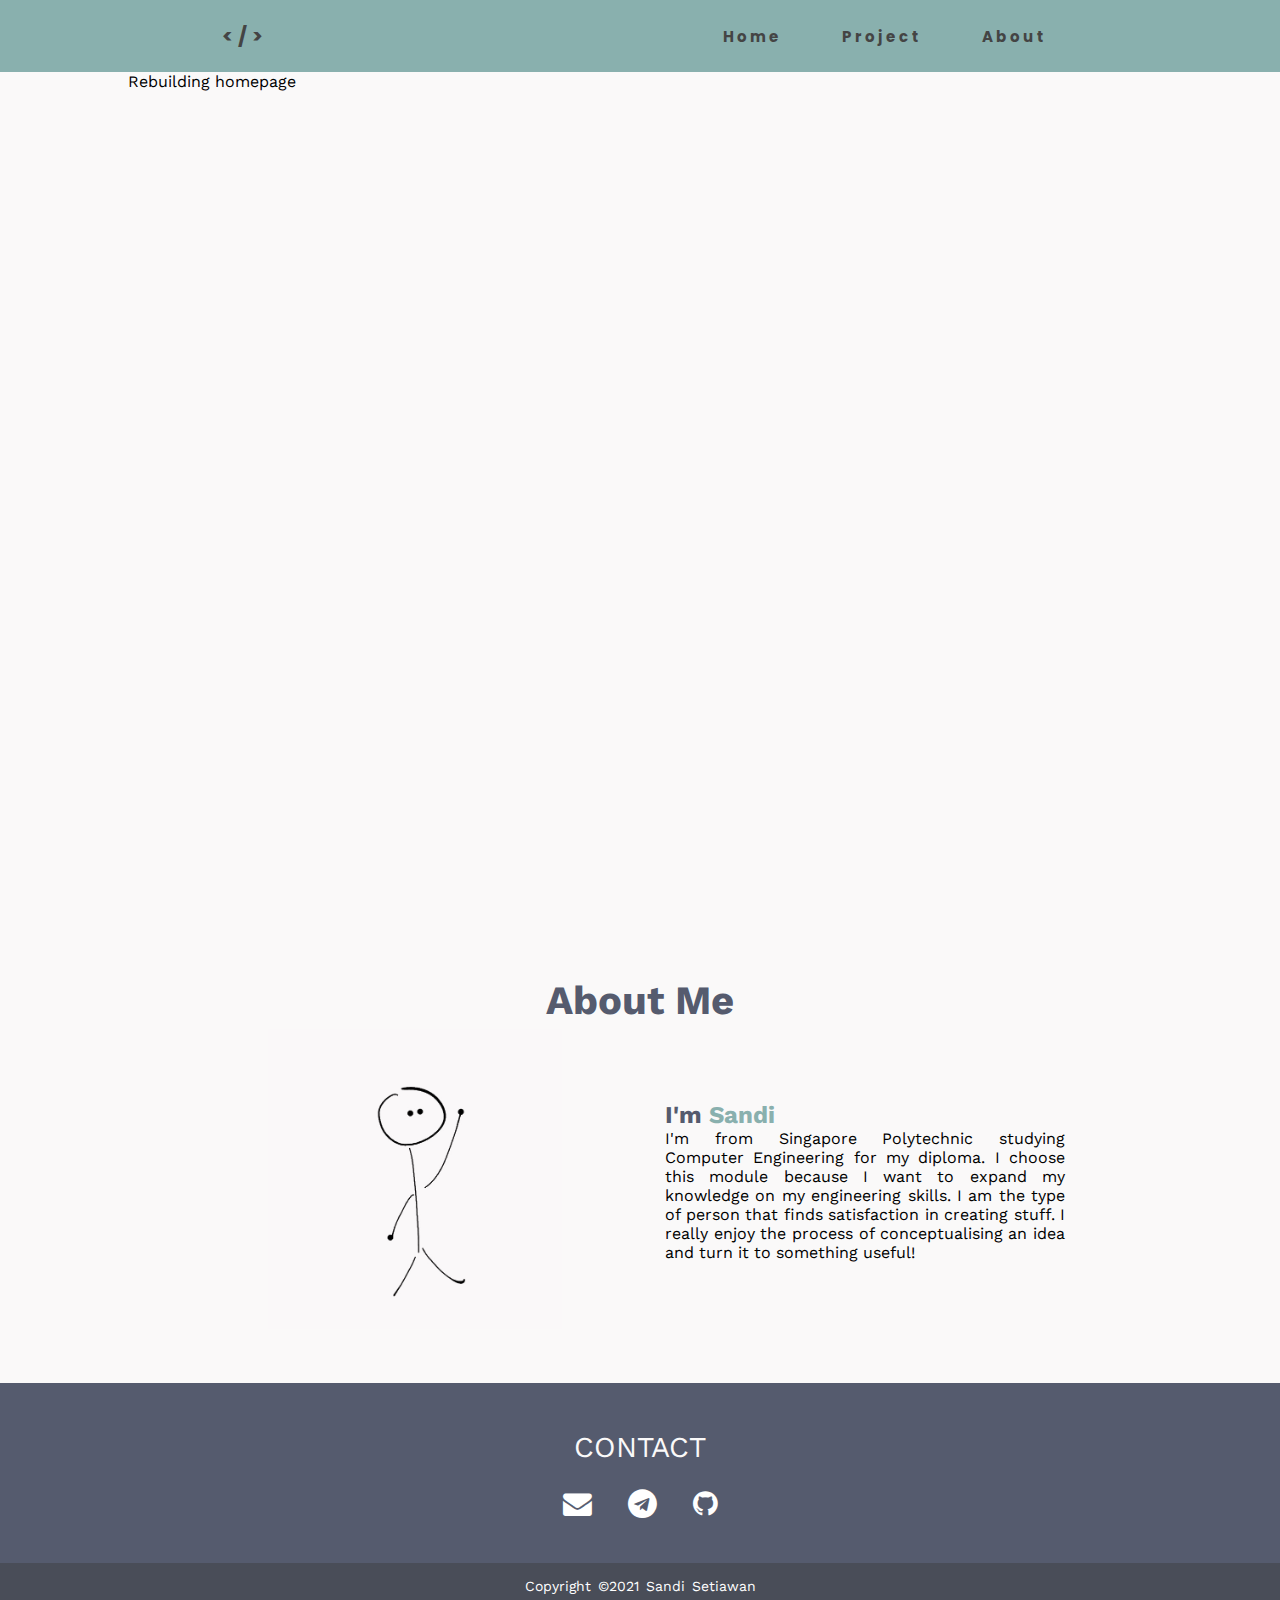
==== index.html @ dcc02710 "Update nav all html" ====
<!DOCTYPE html>
<html>
<head>
	<title>Sandi's EA Website</title>
	<meta charset="UTF-8">
	<meta name='viewport' content='width=device-width initial-scale=1'>
	<link rel="stylesheet" type="text/css" href="style.css" />
	<link rel="stylesheet" href="https://fonts.googleapis.com/css?family=Work+Sans:400">
	<link rel="stylesheet" href="https://fonts.googleapis.com/css2?family=Poppins:wght@200&display=swap">
	<link rel="stylesheet" href="https://stackpath.bootstrapcdn.com/font-awesome/4.7.0/css/font-awesome.min.css" integrity="sha384-wvfXpqpZZVQGK6TAh5PVlGOfQNHSoD2xbE+QkPxCAFlNEevoEH3Sl0sibVcOQVnN" crossorigin="anonymous">
	<link rel="shortcut icon" type="img/png" href="images/icon.png" />
</head>

<body>
	<nav>
		<div class="logo">
			<h4>&#160;&#160;&#60;&#47;&#62;&#160;&#160;</h4>
		</div>
		<ul class="nav-links">
			<li><a href="index.html">Home</a></li>
			<li><a href="project.html">Project</a></li>
			<li><a href="index.html#about">About</a></li>
		</ul>

		<div class="burger">
			<div class="line1"></div>
			<div class="line2"></div>
			<div class="line3"></div>
		</div>
	</nav>

	<div class="container">
		Rebuilding homepage
	</div>

	<section class="about-section" id="about">
		<h2>About Me</h2>
		<div class="about-container">
			<div class="about-item">
				<img src="images/profile.jpeg" alt="profile">
			</div>
			
			<div class="about-item">
				<h2>I'm <span>Sandi</span></h2>
				<p>I'm from Singapore Polytechnic studying Computer Engineering for my diploma. 
					I choose this module because I want to expand my knowledge on my engineering skills. 
					I am the type of person that finds satisfaction in creating stuff. 
					I really enjoy the process of conceptualising an idea and turn it to something useful!</p>           
			</div>                                   
		</div>
	</section>

	<footer>
		<div class="footer-content">
			<h3>Contact</h3>
			<ul class="socials">
				<li><a href="mailto:sandi.20@ichat.sp.edu.sg"><i class="fa fa-envelope"></i></a></li>
				<li><a href="https://t.me/ssandiss"><i class="fa fa-telegram"></i></a></li>
				<li><a href="https://github.com/setiawansandi"><i class="fa fa-github"></i></a></li>
			</ul>
		</div>

		<div class="footer-bottom">
			<p>copyright &copy;2021 sandi setiawan</p>
		</div>
		
	</footer>

	<script src="app.js"></script>
</body>
</html>
---- style.css ----
*{
    box-sizing: border-box;
    padding: 0;
    margin: 0;
}

body{
    height: 100%;
    margin: 0;
    background: #FAF9F9;
    font-family: 'Work Sans', sans-serif;
    font-weight: 400;
}

html{
    height: 100%;
}

/*nav bar*/
nav{
    display: flex;
    justify-content: space-around;
    align-items: center;
    min-height: 8vh;
    font-family: 'Poppins', sans-serif;
    background-color: #89B0AE;
}

.logo{
    color: #444;
    text-transform: uppercase;
    letter-spacing: 5px;
    font-size: 20px;
}

.nav-links{
    display: flex;
    justify-content: space-around;
    width: 30%;
}

.nav-links a{
    color: #444;
    text-decoration: none;
    letter-spacing: 3px;
    font-weight: bold;
    font-size: 15px;
}

.nav-links li{
    list-style: none;
}

.burger{
    display: none;
}

.burger div{
    width: 25px;
    height: 3px;
    background-color: #444;
    margin: 5px;
    transition: all 0.3s ease;
}

@media screen and (max-width: 1024px){
    .nav-links{
        width: 60%;
    }
}

@media screen and (max-width: 768px){
    body{
        overflow-x: hidden;
    }
    .nav-links{
        position: absolute;
        right: 0px;
        height: 92vh;
        top: 8vh;
        background-color: #89B0AE;
        display: flex;
        flex-direction: column;
        align-items: center;
        width: 50%;
        transform: translate(100%);
        transition: transform 0.5s ease-in;
    }

    .nav-links li{
        opacity: 0;
    }

    .burger{
        display: block;
        cursor: pointer;
    }
}

.nav-active{
    transform: translate(0%);
}

@keyframes navLinkFade {
    from{
        opacity: 0;
        transform: translateX(50px);
    }
    to{
        opacity: 1;
        transform: translateX(0px);
    }
}

.toggle .line1{
    transform: rotate(-45deg) translate(-5px, 6px);
}
.toggle .line2{
    opacity: 0;
}
.toggle .line3{
    transform: rotate(45deg) translate(-5px, -6px);
}
/*//nav bar*/

/*delete later*/
nav ul li:hover .submenu1{
    display: block;
    position: absolute;
    background: #FFD6BA;
}

/*container*/
.container{
    min-height: 100%;
    width: 80%;
    margin: 0 auto;
}
/*//container*/

/*footer*/
footer{
    position: relative;
    background-color: #555B6E;
    height: auto;
    color: #FAF9F9;
    padding: 40px 0;
}

.footer-content{
    display: flex;
    align-items: center;
    flex-direction: column;
    justify-content: center;
}

.footer-content h3{
    font-size: 1.8rem;
    font-weight: 400;
    text-transform: uppercase;
    line-height: 3rem;
}

.socials{
    list-style: none;
    display: flex;
    align-items: center;
    justify-content: center;
    margin: 1rem 0 3rem 0;
}

.socials li{
    margin: 0 18px;
    font-size: 1.8rem;
}

.socials a{
    text-decoration: none;
    color: white;
}

.social a i{
    transition: color .4s ease;
}

.socials a:hover i{
    color: #BEE3DB;
}

.footer-bottom{
    position: absolute;
    left: 0;
    bottom: 0;
    background: #494d58;
    color: white;
    width: 100%;
    text-align: center;
    padding: 15px 0;
}

.footer-bottom p{
    font-size: 14px;
    word-spacing: 2px;
    text-transform: capitalize;
}
/*//footer*/

/*section*/
.section {
    padding-top: 3rem;
    padding-bottom: 2rem;
  }
/*//section*/

/*about section*/
.about-section{
    width: 100%;
}

.about-section h2{
    padding: 5px 0;
    text-align: center;
    font-size: 2.5rem;
    color: #555B6E;
}

.about-item h2{
    text-align: left;
    font-size: 1.5rem;
    padding: 0 15px;
}

.about-item span{
    color: #89B0AE;
}

.about-item p{
    text-align: justify;
    font-size: 1rem;
    padding: 0 15px;
}

.about-container{
    display: flex;
    flex-wrap: wrap;
    align-items: center;
    justify-content: center;
}

.about-item{
    padding: 0 10px 50px 10px;
    width: 450px;
}

.about-item img{
    width: 100%;
    height: 300px;
    object-fit: contain;
}
/*//about section*/

.submenu1{
    display: none;
}

.center{
    display: block;
    margin-left: auto;
    margin-right: auto;
    width: 70%;
}

#back a{
    text-decoration: none;
    color: #555B6E;
}

#back{
    clear: both;
    width: 10%;
    font-size: 100%;
    background-color: #FFD6BA;
    text-align: center;
    margin-right: auto;
    margin-left: auto;
    padding: 1% 5%;
}

#maintext{
    width: 55%;
    margin-left: auto;
    margin-right: auto;
}

#section{
    clear: both;
    padding: 10px;
}

#section img {
    width: 100%;
    height: 100%; 
    object-fit: contain;
}

#section_img{
    width: 49%;
    float: left;
}

#section_text{
    width: 50%;
    float: right;
    text-align: justify;
}
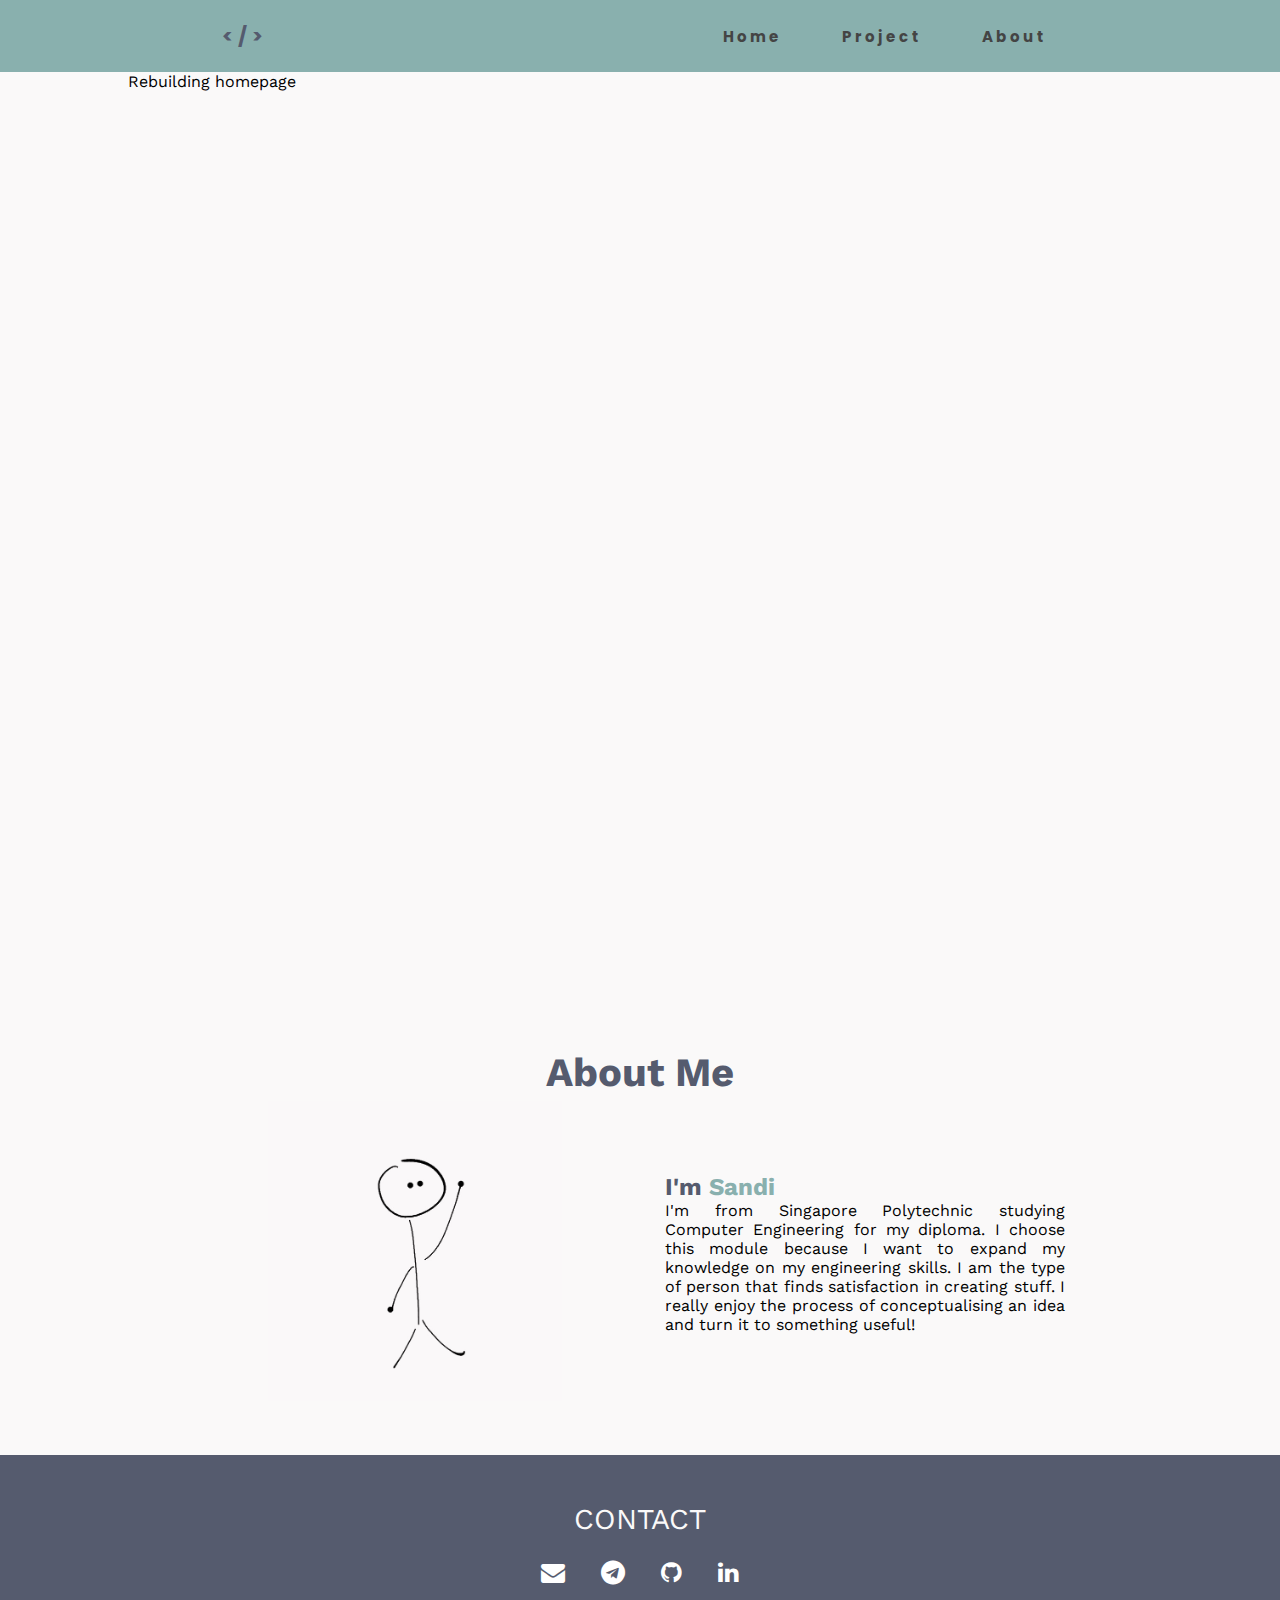
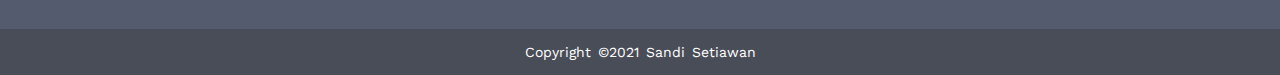
==== commit bb18e6fc: "Update nav mobile-view" ====
--- a/index.html
+++ b/index.html
@@ -17,7 +17,7 @@
 			<h4>&#160;&#160;&#60;&#47;&#62;&#160;&#160;</h4>
 		</div>
 		<ul class="nav-links">
-			<li><a href="index.html">Home</a></li>
+			<li><a class="active" href="index.html">Home</a></li>
 			<li><a href="project.html">Project</a></li>
 			<li><a href="index.html#about">About</a></li>
 		</ul>
@@ -57,6 +57,7 @@
 				<li><a href="mailto:sandi.20@ichat.sp.edu.sg"><i class="fa fa-envelope"></i></a></li>
 				<li><a href="https://t.me/ssandiss"><i class="fa fa-telegram"></i></a></li>
 				<li><a href="https://github.com/setiawansandi"><i class="fa fa-github"></i></a></li>
+				<li><a href="https://linkedin.com/in/sandi-setiawan-54545020b"><i class="fa fa-linkedin"></i></a></li>
 			</ul>
 		</div>
 
--- a/style.css
+++ b/style.css
@@ -12,24 +12,29 @@
     font-weight: 400;
 }
 
-html{
+:root{
     height: 100%;
 }
 
 /*nav bar*/
 nav{
+    position: fixed;
+    width: 100%;
+    top: 0;
     display: flex;
     justify-content: space-around;
     align-items: center;
     min-height: 8vh;
     font-family: 'Poppins', sans-serif;
     background-color: #89B0AE;
+    z-index: 1;
 }
 
 .logo{
-    color: #444;
+    color: #555B6E;
     text-transform: uppercase;
     letter-spacing: 5px;
+    font-weight: bold;
     font-size: 20px;
 }
 
@@ -39,16 +44,25 @@
     width: 30%;
 }
 
-.nav-links a{
+.nav-links li{
+    list-style: none;
+}
+
+.nav-links li a{
     color: #444;
     text-decoration: none;
     letter-spacing: 3px;
     font-weight: bold;
     font-size: 15px;
-}
-
-.nav-links li{
-    list-style: none;
+    border-radius: 15px;
+    transition: .5s;
+}
+
+nav a:hover, nav a:active{
+    color: rgb(23, 23, 23);
+    background: #fffefe46;
+    padding: 5px 20px;
+    transition: .5s;
 }
 
 .burger{
@@ -72,14 +86,15 @@
 @media screen and (max-width: 768px){
     body{
         overflow-x: hidden;
-    }
+        position: relative;
+    }
+    
     .nav-links{
         position: absolute;
         right: 0px;
         height: 92vh;
         top: 8vh;
-        background-color: #89B0AE;
-        display: flex;
+        background-color: #FFD6BA;
         flex-direction: column;
         align-items: center;
         width: 50%;
@@ -99,6 +114,7 @@
 
 .nav-active{
     transform: translate(0%);
+    display: flex;
 }
 
 @keyframes navLinkFade {
@@ -123,18 +139,11 @@
 }
 /*//nav bar*/
 
-/*delete later*/
-nav ul li:hover .submenu1{
-    display: block;
-    position: absolute;
-    background: #FFD6BA;
-}
-
 /*container*/
 .container{
     min-height: 100%;
     width: 80%;
-    margin: 0 auto;
+    margin: 8vh auto;
 }
 /*//container*/
 
@@ -171,7 +180,7 @@
 
 .socials li{
     margin: 0 18px;
-    font-size: 1.8rem;
+    font-size: 1.5rem;
 }
 
 .socials a{
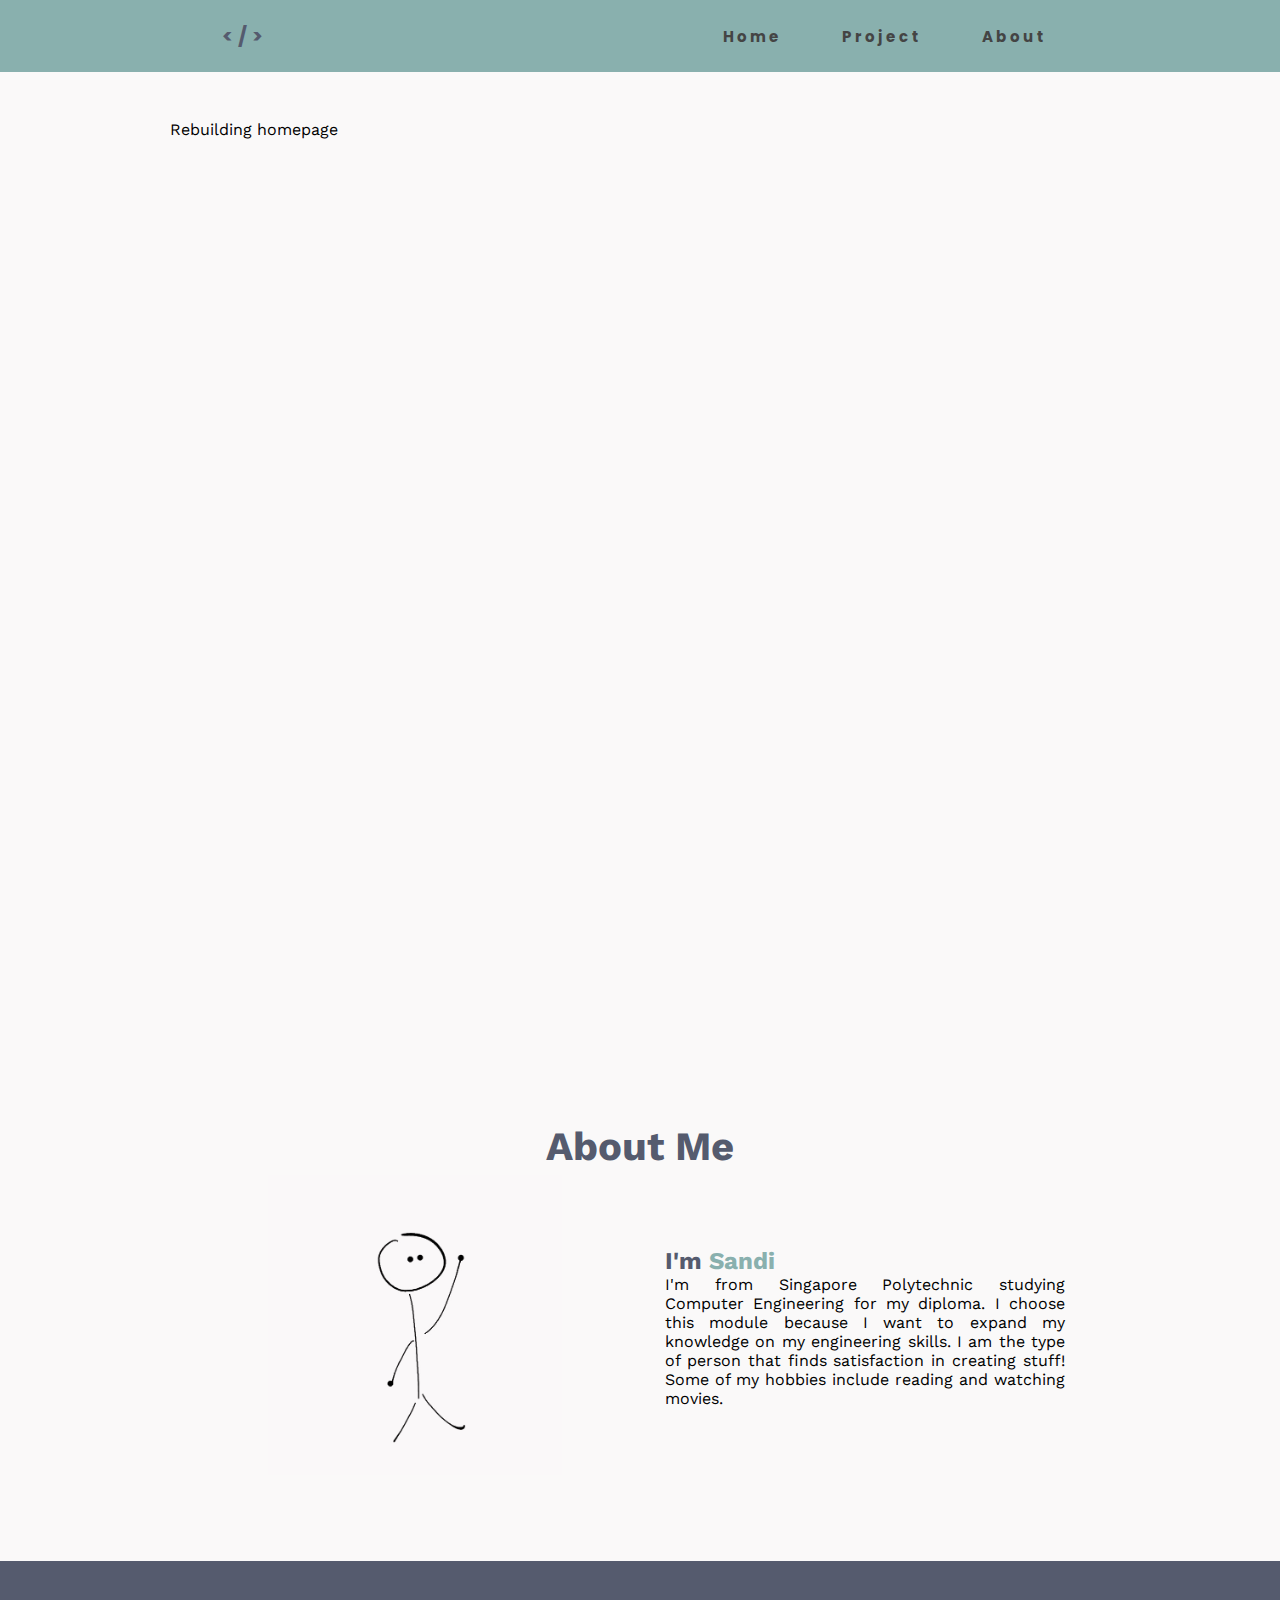
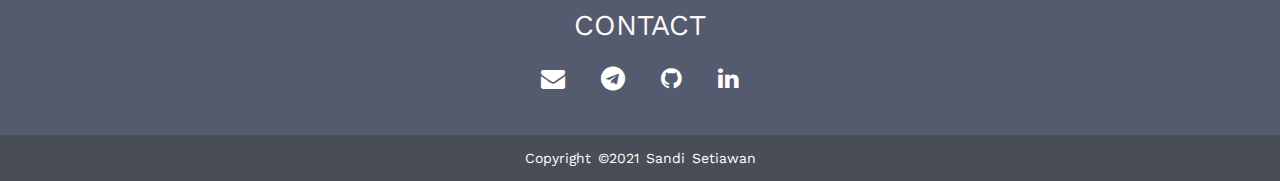
==== commit ada03f0c: "Update icon" ====
--- a/index.html
+++ b/index.html
@@ -8,16 +8,16 @@
 	<link rel="stylesheet" href="https://fonts.googleapis.com/css?family=Work+Sans:400">
 	<link rel="stylesheet" href="https://fonts.googleapis.com/css2?family=Poppins:wght@200&display=swap">
 	<link rel="stylesheet" href="https://stackpath.bootstrapcdn.com/font-awesome/4.7.0/css/font-awesome.min.css" integrity="sha384-wvfXpqpZZVQGK6TAh5PVlGOfQNHSoD2xbE+QkPxCAFlNEevoEH3Sl0sibVcOQVnN" crossorigin="anonymous">
-	<link rel="shortcut icon" type="img/png" href="images/icon.png" />
+	<link rel="icon" href="images/icon.png?v=2" />
 </head>
 
 <body>
 	<nav>
 		<div class="logo">
-			<h4>&#160;&#160;&#60;&#47;&#62;&#160;&#160;</h4>
+			<h4><a href="https://youtu.be/dQw4w9WgXcQ">&#160;&#160;&#60;&#47;&#62;&#160;&#160;</a></h4>
 		</div>
 		<ul class="nav-links">
-			<li><a class="active" href="index.html">Home</a></li>
+			<li><a href="index.html#home">Home</a></li>
 			<li><a href="project.html">Project</a></li>
 			<li><a href="index.html#about">About</a></li>
 		</ul>
@@ -29,9 +29,11 @@
 		</div>
 	</nav>
 
-	<div class="container">
-		Rebuilding homepage
-	</div>
+	<section class="home-section" id="home">
+		<div class="page-wrapper">
+			Rebuilding homepage
+		</div>
+	</section>
 
 	<section class="about-section" id="about">
 		<h2>About Me</h2>
@@ -44,8 +46,8 @@
 				<h2>I'm <span>Sandi</span></h2>
 				<p>I'm from Singapore Polytechnic studying Computer Engineering for my diploma. 
 					I choose this module because I want to expand my knowledge on my engineering skills. 
-					I am the type of person that finds satisfaction in creating stuff. 
-					I really enjoy the process of conceptualising an idea and turn it to something useful!</p>           
+					I am the type of person that finds satisfaction in creating stuff!
+					Some of my hobbies include reading and watching movies.</p>           
 			</div>                                   
 		</div>
 	</section>
--- a/style.css
+++ b/style.css
@@ -14,13 +14,28 @@
 
 :root{
     height: 100%;
-}
+    scroll-behavior: smooth;
+}
+
+main{
+    position: relative;
+    left: 0;
+}
+
+/*page wrapper*/
+.page-wrapper{
+    min-height: 100vh;
+    width: 90%;
+    margin: 8vh auto 2vh auto;
+    max-width: 940px;
+}
+/*//page wrapper*/
 
 /*nav bar*/
 nav{
     position: fixed;
-    width: 100%;
     top: 0;
+    width: 100%;
     display: flex;
     justify-content: space-around;
     align-items: center;
@@ -30,12 +45,14 @@
     z-index: 1;
 }
 
-.logo{
+.logo a{
     color: #555B6E;
     text-transform: uppercase;
     letter-spacing: 5px;
     font-weight: bold;
     font-size: 20px;
+    text-decoration: none;
+    cursor: not-allowed; 
 }
 
 .nav-links{
@@ -58,7 +75,7 @@
     transition: .5s;
 }
 
-nav a:hover, nav a:active{
+.nav-links a:hover, .nav-links a:active{
     color: rgb(23, 23, 23);
     background: #fffefe46;
     padding: 5px 20px;
@@ -100,6 +117,7 @@
         width: 50%;
         transform: translate(100%);
         transition: transform 0.5s ease-in;
+        border-left: 3px solid #ffc8a3;
     }
 
     .nav-links li{
@@ -112,7 +130,7 @@
     }
 }
 
-.nav-active{
+.nav-active/* js */{
     transform: translate(0%);
     display: flex;
 }
@@ -129,23 +147,15 @@
 }
 
 .toggle .line1{
-    transform: rotate(-45deg) translate(-5px, 6px);
+    transform: rotate(-45deg) translate(-5px, 6.5px);
 }
 .toggle .line2{
     opacity: 0;
 }
 .toggle .line3{
-    transform: rotate(45deg) translate(-5px, -6px);
+    transform: rotate(45deg) translate(-5px, -6.5px);
 }
 /*//nav bar*/
-
-/*container*/
-.container{
-    min-height: 100%;
-    width: 80%;
-    margin: 8vh auto;
-}
-/*//container*/
 
 /*footer*/
 footer{
@@ -215,17 +225,22 @@
 /*//footer*/
 
 /*section*/
-.section {
+section{
     padding-top: 3rem;
     padding-bottom: 2rem;
-  }
+}
 /*//section*/
+
+/*home section*/
+.home-section{
+    width: 100%;
+}
+/*//home section*/
 
 /*about section*/
 .about-section{
     width: 100%;
-}
-
+} 
 .about-section h2{
     padding: 5px 0;
     text-align: center;
@@ -268,45 +283,109 @@
 }
 /*//about section*/
 
-.submenu1{
-    display: none;
-}
-
-.center{
-    display: block;
+/*project page*/
+.project-container{
+    overflow: auto;
+}
+
+.project-header{
+    padding: 1rem;
+    color: #555B6E;
+    transition: ease-in .3s;
+    cursor: default;
+    font-size: 3rem;
+    font-weight: 200;
+    font-family: 'Poppins', sans-serif;
+}
+
+.project-header:hover{
+    color: #000;
+}
+
+.project-bar{
+    float: left;
+    width: 220px;
+    background-color: #FFD6BA;
+    padding: 1rem;
+    min-height: 380px;
+    border-radius: 5px;
+}
+
+.project-content{
+    float: right;
+    width: calc(100% - 240px);
+    padding: 1rem 30px;
+    text-align: justify;
+    color: #202020;
+}
+
+.project-content h1{
+    font-size: 2rem;
+    text-align: left;
+    letter-spacing: -1px;
+}
+
+.project-links/* ul */{
+    list-style: none;
+}
+
+.project-links li{
+    margin: 10px;
+}
+
+.project-links li a{
+    text-decoration: none;
+    color: #282828;
+    letter-spacing: 1px;
+    transition: ease-in 0.1s;
+}
+
+.project-links li a:hover, .project-links li .active{
+    font-weight: bold;
+}
+
+@media screen and (max-width: 768px){
+    .project-bar{
+        float: none;
+        width: 100%;
+        background-color: #FFD6BA;
+        min-height: 30vh;
+    }
+    
+    .project-content{
+        float: none;
+        width: 100%;
+        padding: 2rem 0;
+    }
+}
+/*//project page*/
+
+/*text-container*/
+.text-container{
+    width: 100%;
     margin-left: auto;
     margin-right: auto;
-    width: 70%;
-}
-
-#back a{
-    text-decoration: none;
-    color: #555B6E;
-}
-
-#back{
-    clear: both;
-    width: 10%;
-    font-size: 100%;
-    background-color: #FFD6BA;
-    text-align: center;
-    margin-right: auto;
-    margin-left: auto;
-    padding: 1% 5%;
-}
-
-#maintext{
-    width: 55%;
-    margin-left: auto;
-    margin-right: auto;
-}
-
-#section{
+}
+/*text-container*/
+
+/*project content*/
+.project-content .center{
+    display: block;
+    margin: 1em 0;
+    width: 100%;
+    border-radius: 10px;
+}
+
+.project-content h5,.project-content h3 {
+    margin: 1em;
+}
+
+.project-content-section{
     clear: both;
     padding: 10px;
 }
 
-#section img {
+.project-content-section img {
     width: 100%;
     height: 100%; 
     object-fit: contain;
@@ -322,3 +401,4 @@
     float: right;
     text-align: justify;
 }
+/*//project content*/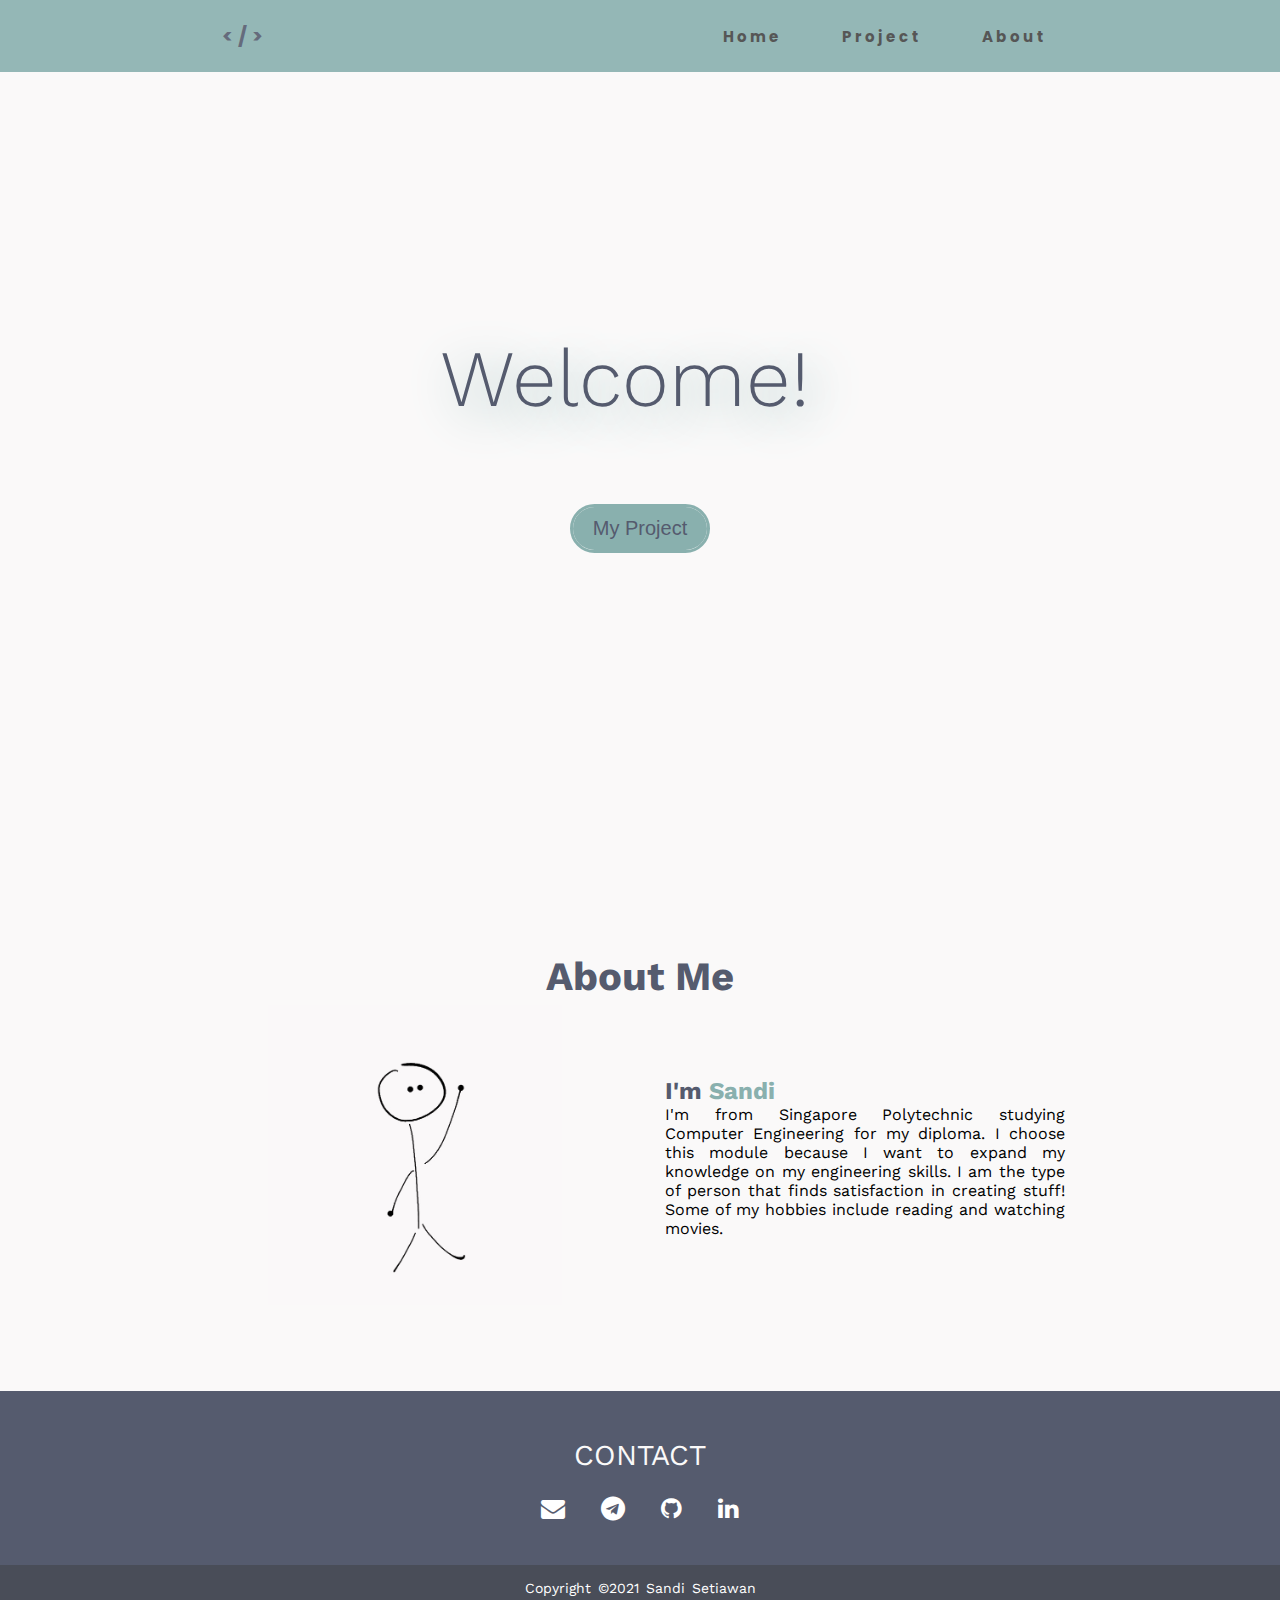
==== commit f1877035: "Merge pull request #71 from setiawansandi/draft" ====
--- a/index.html
+++ b/index.html
@@ -12,28 +12,31 @@
 </head>
 
 <body>
-	<nav>
-		<div class="logo">
-			<h4><a href="https://youtu.be/dQw4w9WgXcQ">&#160;&#160;&#60;&#47;&#62;&#160;&#160;</a></h4>
+	<header id="home">
+		<nav>
+			<div class="logo">
+				<h4><a href="https://youtu.be/dQw4w9WgXcQ">&#160;&#160;&#60;&#47;&#62;&#160;&#160;</a></h4>
+			</div>
+			<ul class="nav-links">
+				<li><a href="index.html#home">Home</a></li>
+				<li><a href="project.html">Project</a></li>
+				<li><a href="index.html#about">About</a></li>
+			</ul>
+
+			<div class="burger">
+				<div class="line1"></div>
+				<div class="line2"></div>
+				<div class="line3"></div>
+			</div>
+		</nav>
+
+		<div class="home-section">
+			<div class="home-section-center">
+				<p>Welcome!</p>
+				<button><a href="project.html">My Project</a></button>
+			</div>
 		</div>
-		<ul class="nav-links">
-			<li><a href="index.html#home">Home</a></li>
-			<li><a href="project.html">Project</a></li>
-			<li><a href="index.html#about">About</a></li>
-		</ul>
-
-		<div class="burger">
-			<div class="line1"></div>
-			<div class="line2"></div>
-			<div class="line3"></div>
-		</div>
-	</nav>
-
-	<section class="home-section" id="home">
-		<div class="page-wrapper">
-			Rebuilding homepage
-		</div>
-	</section>
+	</header>
 
 	<section class="about-section" id="about">
 		<h2>About Me</h2>
@@ -69,6 +72,7 @@
 		
 	</footer>
 
-	<script src="app.js"></script>
+	<script src="https://ajax.googleapis.com/ajax/libs/jquery/3.5.1/jquery.min.js"></script>
+	<script src="js/nav.js"></script>
 </body>
 </html>--- a/style.css
+++ b/style.css
@@ -31,7 +31,68 @@
 }
 /*//page wrapper*/
 
+/*scroll-bar*/
+*{
+    scrollbar-width: thin;
+    scrollbar-color: #afb5bd #d6d6d6;
+}
+
+::-webkit-scrollbar {
+    width: 8px;
+    height: 20px;
+  }
+  
+::-webkit-scrollbar-track {
+    background: #d6d6d6;
+  }
+   
+::-webkit-scrollbar-thumb {
+    background: #afb5bd;
+    border-radius: 4px; 
+  }
+  
+::-webkit-scrollbar-thumb:hover {
+    background: #adb6b1; 
+  }
+
+.project-bar{
+    scrollbar-width: thin;
+    scrollbar-color: #ffe6d5 #FFD6BA;
+}
+
+.project-bar::-webkit-scrollbar {
+    width: 14px;
+    height: 20px;
+  }
+  
+.project-bar::-webkit-scrollbar-track {
+    background: #FFD6BA;
+    margin: 10px;
+  }
+   
+.project-bar::-webkit-scrollbar-thumb {
+    background: #ffe6d5;
+    border: 4px solid rgba(0, 0, 0, 0);
+    background-clip: padding-box;
+    border-radius: 7px;
+  }
+  
+.project-bar::-webkit-scrollbar-thumb:hover {
+    background: #beaea3;
+    border: 4px solid rgba(0, 0, 0, 0);
+    background-clip: padding-box;
+    border-radius: 7px;
+  }
+/*//scroll-bar*/
+
 /*nav bar*/
+header{
+    background-image: url(images/homebg.jpg);
+    height: 100vh;
+    background-size: cover;
+    background-position: center;
+}
+
 nav{
     position: fixed;
     top: 0;
@@ -231,13 +292,80 @@
 }
 /*//section*/
 
-/*home section*/
+/*home-section*/
+#home nav{
+    opacity: 0.9;
+}
+
 .home-section{
-    width: 100%;
-}
-/*//home section*/
-
-/*about section*/
+    position: absolute;
+    top: 50%;
+    left: 50%;
+    transform: translate(-50%, -50%);
+
+}
+
+.home-section-center{
+    display: flex;
+    justify-content: center;
+    align-items: center;
+    flex-wrap: wrap;
+    max-width: 400px;
+    min-height: 300px;
+}
+
+.home-section p{
+    min-width: 400px;
+    font-size: 5em;
+    color: #555B6E;
+    font-weight: 300;
+    text-shadow: 10px 10px 50px #89B0AE;
+    transition: .5s ease;
+    margin: 10px;
+}
+
+.home-section button{
+    border: 3px solid #89B0AE;
+    background: none;
+    font-size: 20px;
+    cursor: pointer;
+    margin: 25px 0px;
+    padding: 10px 20px;
+    transition: .8s;
+    color: #fff;
+    position: relative;
+    overflow: hidden;
+    border-radius: 25px;
+}
+
+.home-section button a{
+    text-decoration: none;
+    color: #555B6E;
+}
+
+.home-section button:hover{
+    color: #555B6E;
+}
+
+.home-section button::before{
+    content: "";
+    position: absolute;
+    left: 0;
+    top: 0;
+    width: 100%;
+    background: #89B0AE;
+    z-index: -1;
+    transition: 0.8s;
+    border-radius: 0 0 50% 50%;
+    height: 180%;
+}
+
+.home-section button:hover::before{
+    height: 0%;
+}
+/*//home-section*/
+
+/*about-section*/
 .about-section{
     width: 100%;
 } 
@@ -248,6 +376,11 @@
     color: #555B6E;
 }
 
+.about-item{
+    padding: 0 10px 50px 10px;
+    width: 450px;
+}
+
 .about-item h2{
     text-align: left;
     font-size: 1.5rem;
@@ -264,26 +397,21 @@
     padding: 0 15px;
 }
 
+.about-item img{
+    width: 100%;
+    height: 300px;
+    object-fit: contain;
+}
+
 .about-container{
     display: flex;
     flex-wrap: wrap;
     align-items: center;
     justify-content: center;
 }
-
-.about-item{
-    padding: 0 10px 50px 10px;
-    width: 450px;
-}
-
-.about-item img{
-    width: 100%;
-    height: 300px;
-    object-fit: contain;
-}
-/*//about section*/
-
-/*project page*/
+/*//about-section*/
+
+/*project-page*/
 .project-container{
     overflow: auto;
 }
@@ -304,11 +432,12 @@
 
 .project-bar{
     float: left;
-    width: 220px;
+    width: 230px;
     background-color: #FFD6BA;
     padding: 1rem;
-    min-height: 380px;
+    height: 440px;
     border-radius: 5px;
+    overflow: auto;
 }
 
 .project-content{
@@ -317,6 +446,7 @@
     padding: 1rem 30px;
     text-align: justify;
     color: #202020;
+    min-height: 200px;
 }
 
 .project-content h1{
@@ -336,7 +466,6 @@
 .project-links li a{
     text-decoration: none;
     color: #282828;
-    letter-spacing: 1px;
     transition: ease-in 0.1s;
 }
 
@@ -349,7 +478,8 @@
         float: none;
         width: 100%;
         background-color: #FFD6BA;
-        min-height: 30vh;
+        height: auto;
+        max-height: 50vh;
     }
     
     .project-content{
@@ -358,7 +488,7 @@
         padding: 2rem 0;
     }
 }
-/*//project page*/
+/*//project-page*/
 
 /*text-container*/
 .text-container{
@@ -401,4 +531,4 @@
     float: right;
     text-align: justify;
 }
-/*//project content*/+/*//project content*/
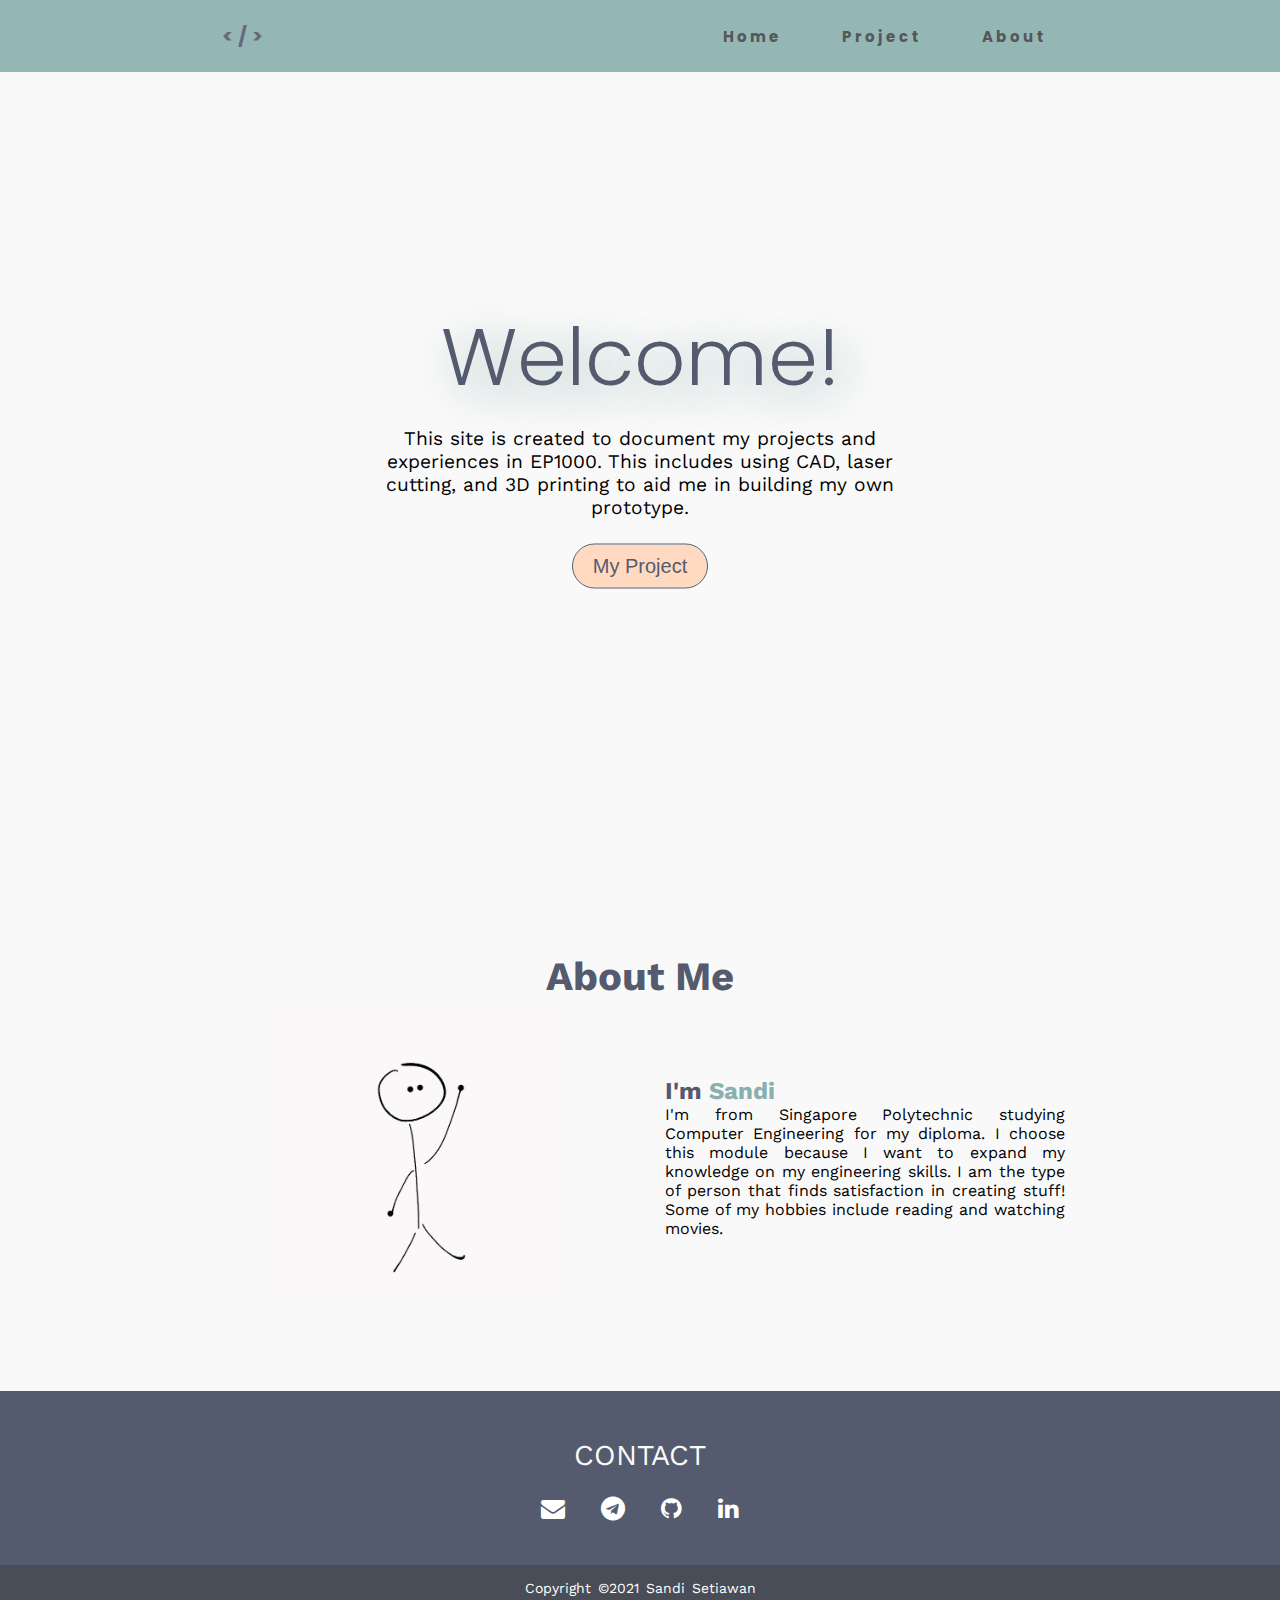
==== commit 38e5e937: "Update index.html" ====
--- a/index.html
+++ b/index.html
@@ -32,7 +32,8 @@
 
 		<div class="home-section">
 			<div class="home-section-center">
-				<p>Welcome!</p>
+				<h1>Welcome!</h1>
+				<p>This site is created to document my projects and experiences in EP1000. This includes using CAD, laser cutting, and 3D printing to aid me in building my own prototype.</p>
 				<button><a href="project.html">My Project</a></button>
 			</div>
 		</div>
--- a/style.css
+++ b/style.css
@@ -158,6 +158,10 @@
 @media screen and (max-width: 1024px){
     .nav-links{
         width: 60%;
+    }
+
+    nav{
+        opacity: 0.9;
     }
 }
 
@@ -178,7 +182,6 @@
         width: 50%;
         transform: translate(100%);
         transition: transform 0.5s ease-in;
-        border-left: 3px solid #ffc8a3;
     }
 
     .nav-links li{
@@ -310,22 +313,28 @@
     justify-content: center;
     align-items: center;
     flex-wrap: wrap;
-    max-width: 400px;
-    min-height: 300px;
-}
-
-.home-section p{
-    min-width: 400px;
+    width: 40vw;
+    min-height: 200px;
+}
+
+.home-section h1{
     font-size: 5em;
     color: #555B6E;
     font-weight: 300;
     text-shadow: 10px 10px 50px #89B0AE;
     transition: .5s ease;
     margin: 10px;
+    text-align: center;
+    font-family: 'Poppins', sans-serif;
+}
+
+.home-section p{
+    text-align: center;
+    font-size: 1.2rem;
 }
 
 .home-section button{
-    border: 3px solid #89B0AE;
+    border: 1px solid #555B6E;
     background: none;
     font-size: 20px;
     cursor: pointer;
@@ -345,6 +354,7 @@
 
 .home-section button:hover{
     color: #555B6E;
+    background-color: #ffd6ba54;
 }
 
 .home-section button::before{
@@ -353,7 +363,8 @@
     left: 0;
     top: 0;
     width: 100%;
-    background: #89B0AE;
+    background: #FFD6BA;
+    opacity: 0.9;
     z-index: -1;
     transition: 0.8s;
     border-radius: 0 0 50% 50%;
@@ -362,6 +373,16 @@
 
 .home-section button:hover::before{
     height: 0%;
+}
+
+@media screen and (max-width: 550px){
+    .home-section-center{
+        width: 70vw;
+    }
+
+    .home-section-center h1{
+        font-size: 15vw;
+    }
 }
 /*//home-section*/
 
@@ -451,7 +472,7 @@
 
 .project-content h1{
     font-size: 2rem;
-    text-align: left;
+    text-align: center;
     letter-spacing: -1px;
 }
 
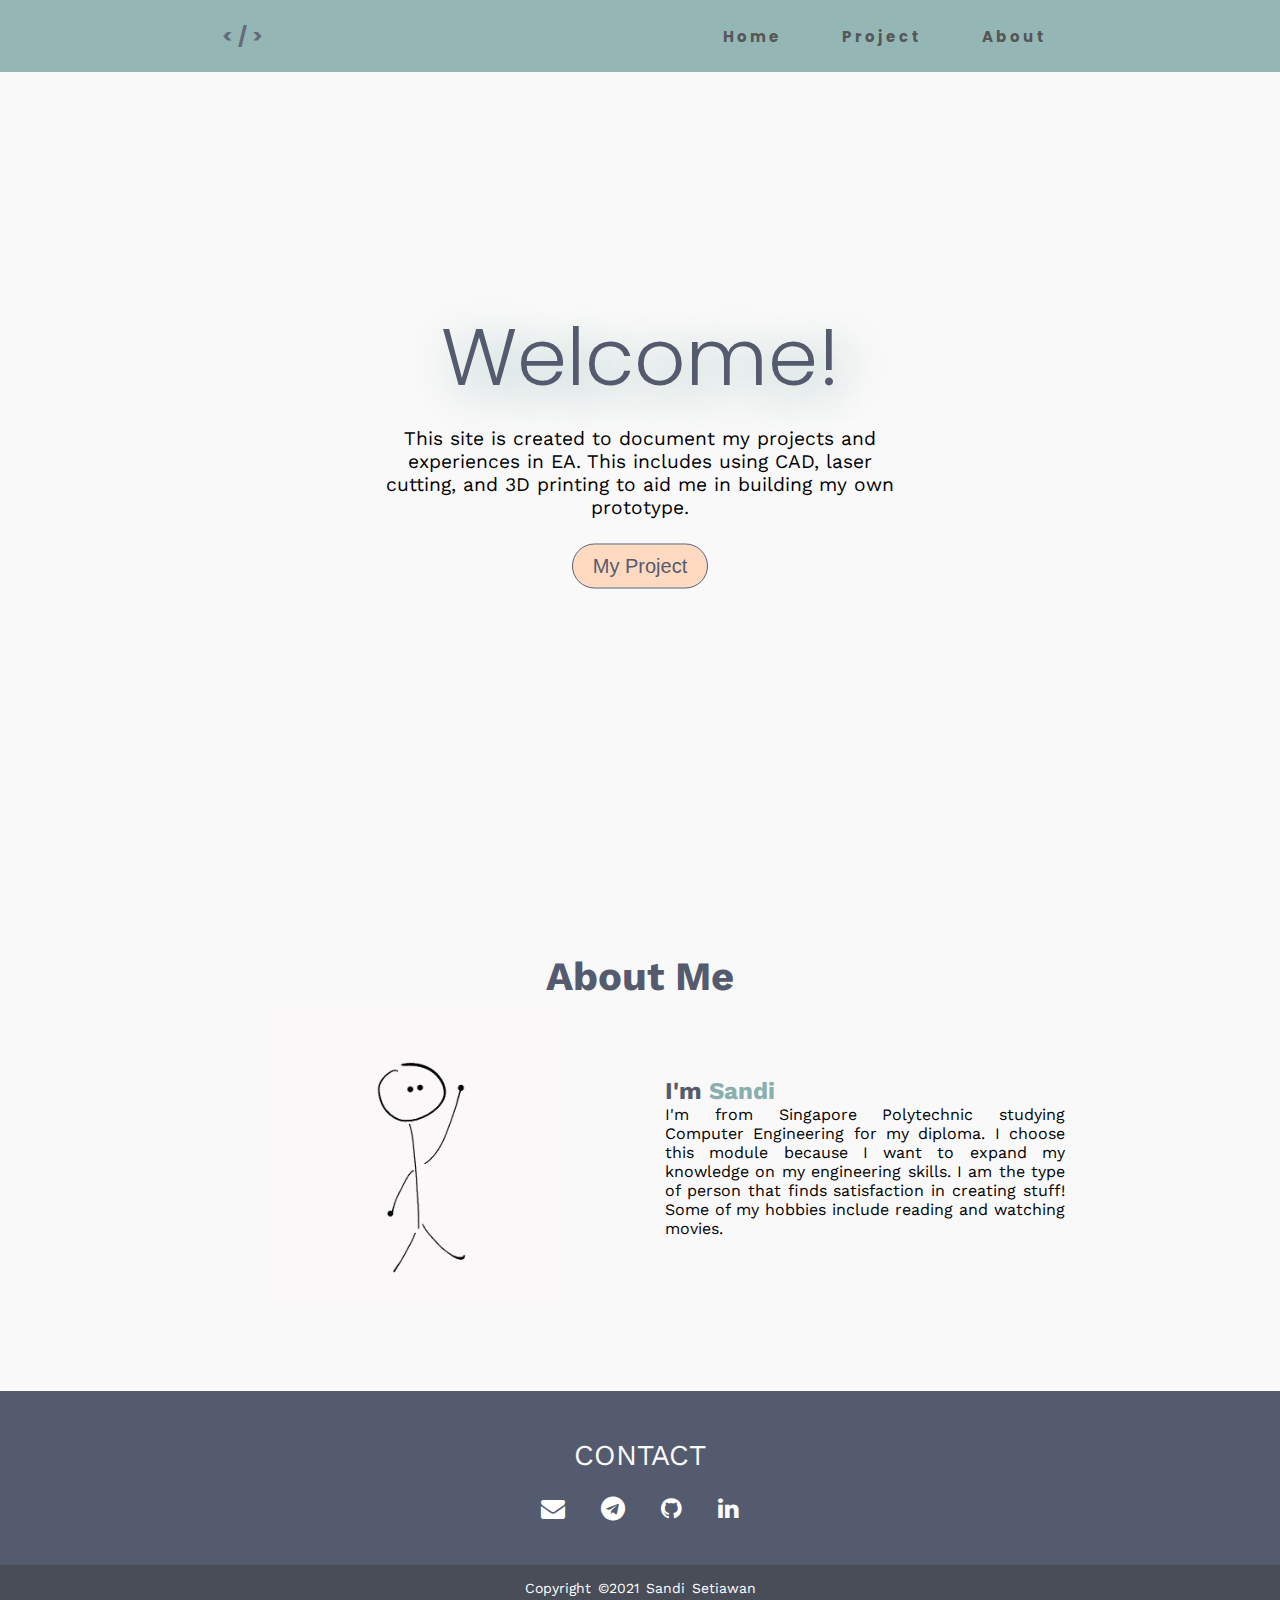
==== commit 045ec04b: "Update index.html" ====
--- a/index.html
+++ b/index.html
@@ -33,7 +33,7 @@
 		<div class="home-section">
 			<div class="home-section-center">
 				<h1>Welcome!</h1>
-				<p>This site is created to document my projects and experiences in EP1000. This includes using CAD, laser cutting, and 3D printing to aid me in building my own prototype.</p>
+				<p>This site is created to document my projects and experiences in EA. This includes using CAD, laser cutting, and 3D printing to aid me in building my own prototype.</p>
 				<button><a href="project.html">My Project</a></button>
 			</div>
 		</div>
@@ -74,6 +74,6 @@
 	</footer>
 
 	<script src="https://ajax.googleapis.com/ajax/libs/jquery/3.5.1/jquery.min.js"></script>
-	<script src="js/nav.js"></script>
+	<script src="js/main.js"></script>
 </body>
 </html>--- a/style.css
+++ b/style.css
@@ -467,13 +467,28 @@
     padding: 1rem 30px;
     text-align: justify;
     color: #202020;
-    min-height: 200px;
+    display: flex;
+    justify-content: center;
+    align-items: center;
+    flex-wrap: wrap;
 }
 
 .project-content h1{
     font-size: 2rem;
     text-align: center;
     letter-spacing: -1px;
+}
+
+.project-content button{
+    margin: 20px;
+    background: #BEE3DB;
+    font-size: 16px;
+    cursor: pointer;
+    padding: 10px 20px;
+    transition: .8s;
+    color: #555B6E;
+    border-radius: 25px;
+    border: 1px solid #BEE3DB;
 }
 
 .project-links/* ul */{
@@ -520,20 +535,28 @@
 /*text-container*/
 
 /*project content*/
-.project-content .center{
+.project-content .center/*img*/{
     display: block;
     margin: 1em 0;
     width: 100%;
-    border-radius: 10px;
-}
-
-.project-content h5,.project-content h3 {
-    margin: 1em;
-}
-
+    border-radius: 8px;
+}
+
+.project-content h5, .project-content h3, .project-content h2{
+    margin: 1em 0;
+    color: #39423c;
+}
+
+.project-content p{
+    margin: 0.5em 0;
+}
+
+    /*use flex*/
 .project-content-section{
-    clear: both;
-    padding: 10px;
+    display: flex;
+    align-items: center;
+    justify-content: center;
+    flex-wrap: wrap;
 }
 
 .project-content-section img {
@@ -542,14 +565,12 @@
     object-fit: contain;
 }
 
-#section_img{
-    width: 49%;
-    float: left;
-}
-
-#section_text{
-    width: 50%;
-    float: right;
-    text-align: justify;
-}
+#section-item{
+    width: 310px;
+    min-width: 310px;
+    padding: 0 12px;
+}
+
+
+
 /*//project content*/
